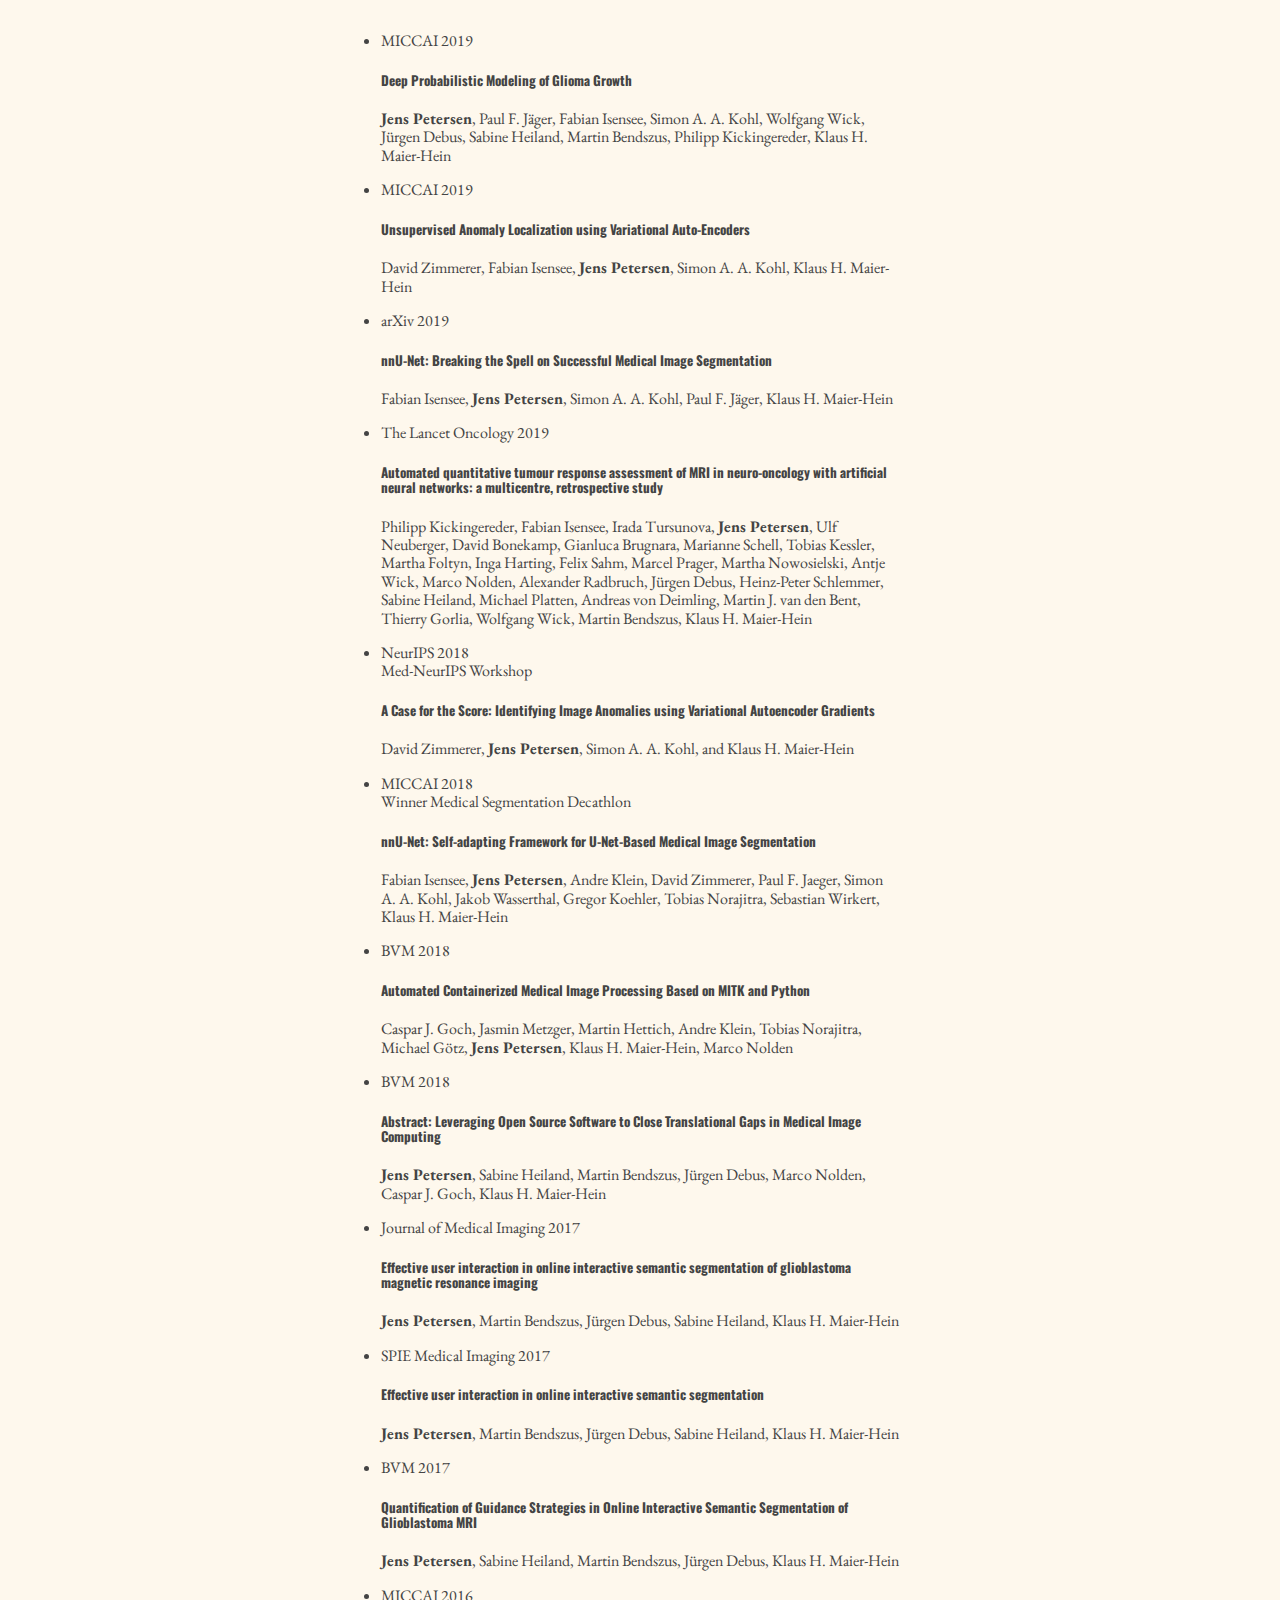
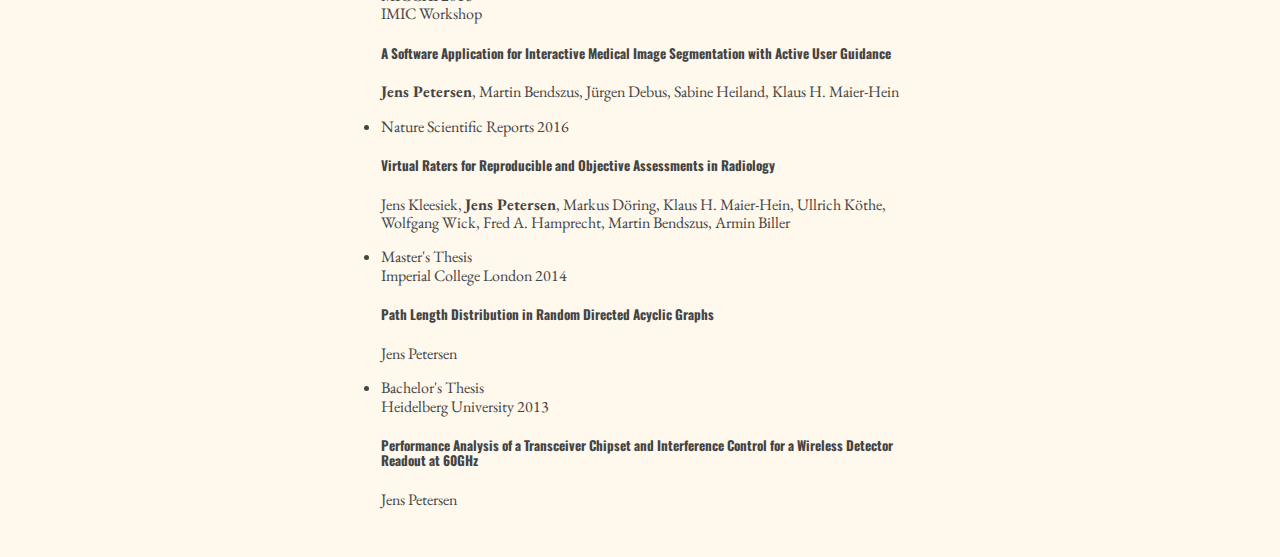
==== publications.html @ b02672ac "Add theses" ====
<!DOCTYPE html>
<html lang="en">

<head>
    <meta charset="utf-8">
    <meta name="viewport" content="width=device-width, initial-scale=1, shrink-to-fit=no">
    <link rel="stylesheet" href="css/normalize.css">
    <link rel="stylesheet" href="https://maxcdn.bootstrapcdn.com/font-awesome/4.7.0/css/font-awesome.min.css">
    <link rel="stylesheet" href="https://maxcdn.bootstrapcdn.com/bootstrap/4.0.0-beta/css/bootstrap.min.css" integrity="sha384-/Y6pD6FV/Vv2HJnA6t+vslU6fwYXjCFtcEpHbNJ0lyAFsXTsjBbfaDjzALeQsN6M" crossorigin="anonymous">
    <link href="https://fonts.googleapis.com/css?family=EB+Garamond|Oswald" rel="stylesheet">
    <link rel="stylesheet" href="css/custom.css">
</head>

<body>

    <div class="content">
        <ul class="list-unstyled">

            <li class="media">
                <span class="d-flex mr-3 venue">MICCAI 2019</span>
                <div class="media-body">
                    <h5 class="mt-0 mb-1 talk-link">
                        <a href="https://arxiv.org/abs/1907.04064">
                            Deep Probabilistic Modeling of Glioma Growth
                        </a>
                    </h5>
                    <b>Jens Petersen</b>, Paul F. Jäger, Fabian Isensee, Simon A. A. Kohl, Wolfgang Wick, Jürgen Debus, Sabine Heiland, Martin Bendszus, Philipp Kickingereder, Klaus H. Maier-Hein
                </div>
            </li>

            <li class="media">
                <span class="d-flex mr-3 venue">MICCAI 2019</span>
                <div class="media-body">
                    <h5 class="mt-0 mb-1 talk-link">
                        <a href="https://arxiv.org/abs/1907.02796">
                            Unsupervised Anomaly Localization using Variational Auto-Encoders
                        </a>
                    </h5>
                    David Zimmerer, Fabian Isensee, <b>Jens Petersen</b>, Simon A. A. Kohl, Klaus H. Maier-Hein
                </div>
            </li>

            <li class="media">
                <span class="d-flex mr-3 venue">arXiv 2019</span>
                <div class="media-body">
                    <h5 class="mt-0 mb-1 talk-link">
                        <a href="https://arxiv.org/abs/1907.02796">
                            nnU-Net: Breaking the Spell on Successful Medical Image Segmentation
                        </a>
                    </h5>
                    Fabian Isensee, <b>Jens Petersen</b>, Simon A. A. Kohl, Paul F. Jäger, Klaus H. Maier-Hein
                </div>
            </li>

            <li class="media">
                <span class="d-flex mr-3 venue">The Lancet Oncology 2019</span>
                <div class="media-body">
                    <h5 class="mt-0 mb-1 talk-link">
                        <a href="https://www.thelancet.com/journals/lanonc/article/PIIS1470-2045(19)30098-1/fulltext">
                            Automated quantitative tumour response assessment of MRI in neuro-oncology with artificial neural networks: a multicentre, retrospective study
                        </a>
                    </h5>
                    Philipp Kickingereder, Fabian Isensee, Irada Tursunova, <b>Jens Petersen</b>, Ulf Neuberger, David Bonekamp, Gianluca Brugnara, Marianne Schell, Tobias Kessler, Martha Foltyn, Inga Harting, Felix Sahm, Marcel Prager, Martha Nowosielski, Antje Wick, Marco Nolden, Alexander Radbruch, Jürgen Debus, Heinz-Peter Schlemmer, Sabine Heiland, Michael Platten, Andreas von Deimling, Martin J. van den Bent, Thierry Gorlia, Wolfgang Wick, Martin Bendszus, Klaus H. Maier-Hein
                </div>
            </li>

            <li class="media">
                <span class="d-flex mr-3 venue">NeurIPS 2018<br>Med-NeurIPS Workshop</span>
                <div class="media-body">
                    <h5 class="mt-0 mb-1 talk-link">
                        <a href="https://www.doc.ic.ac.uk/~bglocker/public/mednips2018/med-nips_2018_paper_67.pdf">
                            A Case for the Score: Identifying Image Anomalies using Variational Autoencoder Gradients
                        </a>
                    </h5>
                    David Zimmerer, <b>Jens Petersen</b>, Simon A. A. Kohl, and Klaus H. Maier-Hein
                </div>
            </li>

            <li class="media">
                <span class="d-flex mr-3 venue">MICCAI 2018<br>Winner Medical Segmentation Decathlon</span>
                <div class="media-body">
                    <h5 class="mt-0 mb-1 talk-link">
                        <a href="https://arxiv.org/abs/1809.10486">
                            nnU-Net: Self-adapting Framework for U-Net-Based Medical Image Segmentation
                        </a>
                    </h5>
                    Fabian Isensee, <b>Jens Petersen</b>, Andre Klein, David Zimmerer, Paul F. Jaeger, Simon A. A. Kohl, Jakob Wasserthal, Gregor Koehler, Tobias Norajitra, Sebastian Wirkert, Klaus H. Maier-Hein
                </div>
            </li>

            <li class="media">
                <span class="d-flex mr-3 venue">BVM 2018</span>
                <div class="media-body">
                    <h5 class="mt-0 mb-1 talk-link">
                        <a href="https://link.springer.com/chapter/10.1007/978-3-662-56537-7_82">
                            Automated Containerized Medical Image Processing Based on MITK and Python
                        </a>
                    </h5>
                    Caspar J. Goch, Jasmin Metzger, Martin Hettich, Andre Klein, Tobias Norajitra, Michael Götz, <b>Jens Petersen</b>, Klaus H. Maier-Hein, Marco Nolden
                </div>
            </li>

            <li class="media">
                <span class="d-flex mr-3 venue">BVM 2018</span>
                <div class="media-body">
                    <h5 class="mt-0 mb-1 talk-link">
                        <a href="https://link.springer.com/chapter/10.1007/978-3-662-56537-7_18">
                            Abstract: Leveraging Open Source Software to Close Translational Gaps in Medical Image Computing
                        </a>
                    </h5>
                    <b>Jens Petersen</b>, Sabine Heiland, Martin Bendszus, Jürgen Debus, Marco Nolden, Caspar J. Goch, Klaus H. Maier-Hein
                </div>
            </li>

            <li class="media">
                <span class="d-flex mr-3 venue">Journal of Medical Imaging 2017</span>
                <div class="media-body">
                    <h5 class="mt-0 mb-1 talk-link">
                        <a href="https://www.ncbi.nlm.nih.gov/pubmed/28840170">
                            Effective user interaction in online interactive semantic segmentation of glioblastoma magnetic resonance imaging
                        </a>
                    </h5>
                    <b>Jens Petersen</b>, Martin Bendszus, Jürgen Debus, Sabine Heiland, Klaus H. Maier-Hein
                </div>
            </li>

            <li class="media">
                <span class="d-flex mr-3 venue">SPIE Medical Imaging 2017</span>
                <div class="media-body">
                    <h5 class="mt-0 mb-1 talk-link">
                        <a href="https://www.spiedigitallibrary.org/conference-proceedings-of-spie/10134/101341V/Effective-user-guidance-in-online-interactive-semantic-segmentation/10.1117/12.2255848.short?SSO=1">
                            Effective user interaction in online interactive semantic segmentation
                        </a>
                    </h5>
                    <b>Jens Petersen</b>, Martin Bendszus, Jürgen Debus, Sabine Heiland, Klaus H. Maier-Hein
                </div>
            </li>

            <li class="media">
                <span class="d-flex mr-3 venue">BVM 2017</span>
                <div class="media-body">
                    <h5 class="mt-0 mb-1 talk-link">
                        <a href="https://link.springer.com/chapter/10.1007/978-3-662-54345-0_53">
                            Quantification of Guidance Strategies in Online Interactive Semantic Segmentation of Glioblastoma MRI
                        </a>
                    </h5>
                    <b>Jens Petersen</b>, Sabine Heiland, Martin Bendszus, Jürgen Debus, Klaus H. Maier-Hein
                </div>
            </li>

            <li class="media">
                <span class="d-flex mr-3 venue">MICCAI 2016<br>IMIC Workshop</span>
                <div class="media-body">
                    <h5 class="mt-0 mb-1 talk-link">
                        A Software Application for Interactive Medical Image Segmentation with Active User Guidance
                    </h5>
                    <b>Jens Petersen</b>, Martin Bendszus, Jürgen Debus, Sabine Heiland, Klaus H. Maier-Hein
                </div>
            </li>

            <li class="media">
                <span class="d-flex mr-3 venue">Nature Scientific Reports 2016</span>
                <div class="media-body">
                    <h5 class="mt-0 mb-1 talk-link">
                        <a href="https://www.ncbi.nlm.nih.gov/pmc/articles/PMC4846987/">
                            Virtual Raters for Reproducible and Objective Assessments in Radiology
                        </a>
                    </h5>
                    Jens Kleesiek, <b>Jens Petersen</b>, Markus Döring, Klaus H. Maier-Hein, Ullrich Köthe, Wolfgang Wick, Fred A. Hamprecht, Martin Bendszus, Armin Biller
                </div>
            </li>

            <li class="media">
                <span class="d-flex mr-3 venue">Master's Thesis<br>Imperial College London 2014</span>
                <div class="media-body">
                    <h5 class="mt-0 mb-1 talk-link">
                        <a href="msc_jenspetersen.pdf">
                            Path Length Distribution in Random Directed Acyclic Graphs
                        </a>
                    </h5>
                    Jens Petersen
                </div>
            </li>

            <li class="media">
                <span class="d-flex mr-3 venue">Bachelor's Thesis<br>Heidelberg University 2013</span>
                <div class="media-body">
                    <h5 class="mt-0 mb-1 talk-link">
                        <a href="bsc_jenspetersen.pdf">
                            Performance Analysis of a Transceiver Chipset and Interference Control for a Wireless Detector Readout at 60GHz
                        </a>
                    </h5>
                    Jens Petersen
                </div>
            </li>

        </ul>
    </div>

</body>

</html>
---- css/custom.css ----
body {
    background-color: #fef8ed;
    color: #444;
    font-size: 100%;
    font-family: "EB Garamond", serif;
    font-weight: 400;
}

.sans-serif {
    font-family: "Oswald";
}

a:link, a:visited {
    color: #444;
    text-decoration: underline;
}

a:hover {
    color: #222;
    text-decoration: underline;
}

a:active {
    color: #444;
    text-decoration: underline;
}

.me-image {
    width: 200px;
    border-radius: 5px;
}

.me-container {
    max-width: 500px;
}

.centered-horizontal {
    position: absolute;
    left: 50%;
    transform: translate(-50%, 0);
    text-align: center;
}

#link-list {
    list-style-type: none;
    padding: 0;
    text-align: left;
    margin: 0;
}

#link-list li {
    margin-top: 1em;
    white-space: nowrap;
}

#link-list li:first-child {
    margin-top: 0;
}

#link-list .fa, .ai {
    transform: translateY(14%);
    display: inline-block;
    margin-right: 0.3em;
}

#link-list li a {
    text-decoration: none;
}

.content {
    margin: 0 auto;
    max-width: 550px;
}

.list-unstyled {
    padding: 1em;
}

.authors {
    font-weight: 200;
}

.venue {
    width: 150px;
}

li.media {
    margin-bottom: 1em;
}

li.media span:first-child {
    font-weight: 200;
}

.content a:link, a:visited {
    color: #444;
    text-decoration: none;
    font-family: "Oswald";
}

.content a:hover {
    color: #222;
    text-decoration: none;
    font-family: "Oswald";
}

.content a:active {
    color: #444;
    text-decoration: none;
    font-family: "Oswald";
}

.content h5 {
    color: #444;
    text-decoration: none;
    font-family: "Oswald";
}
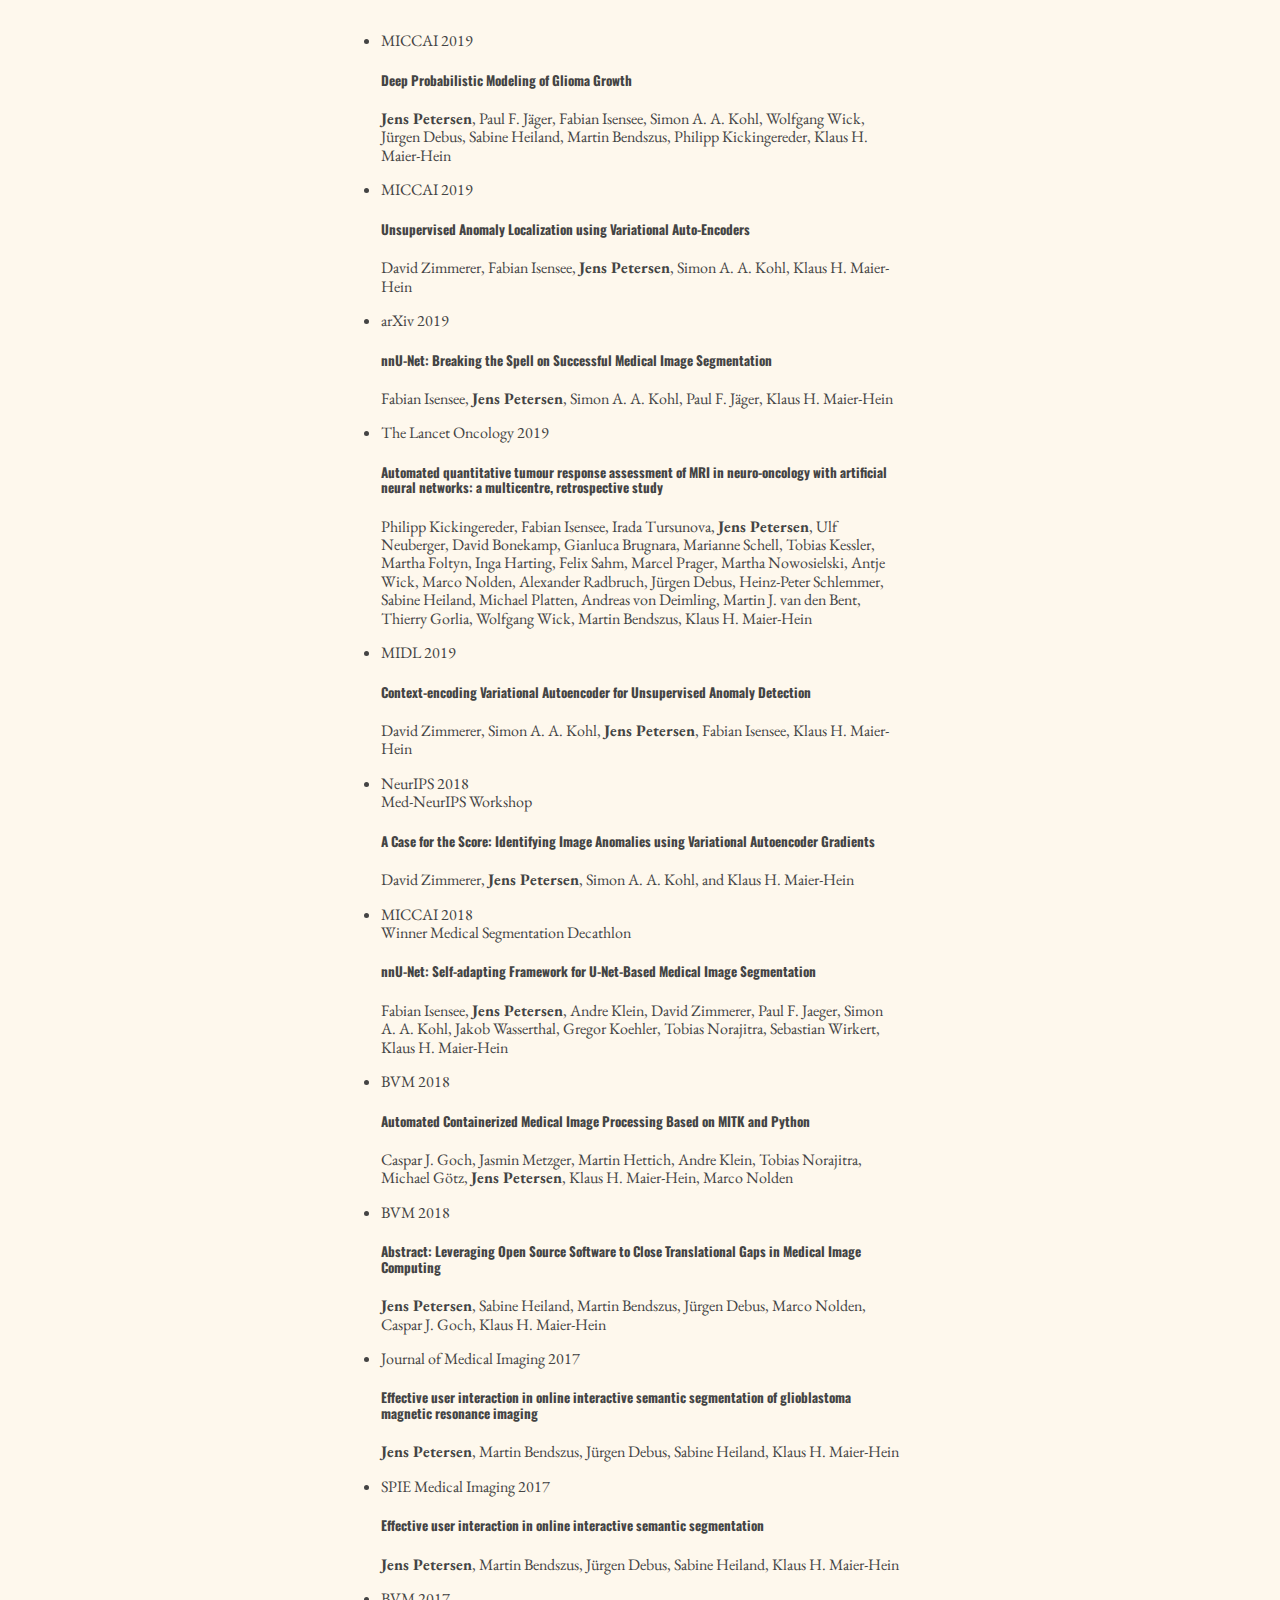
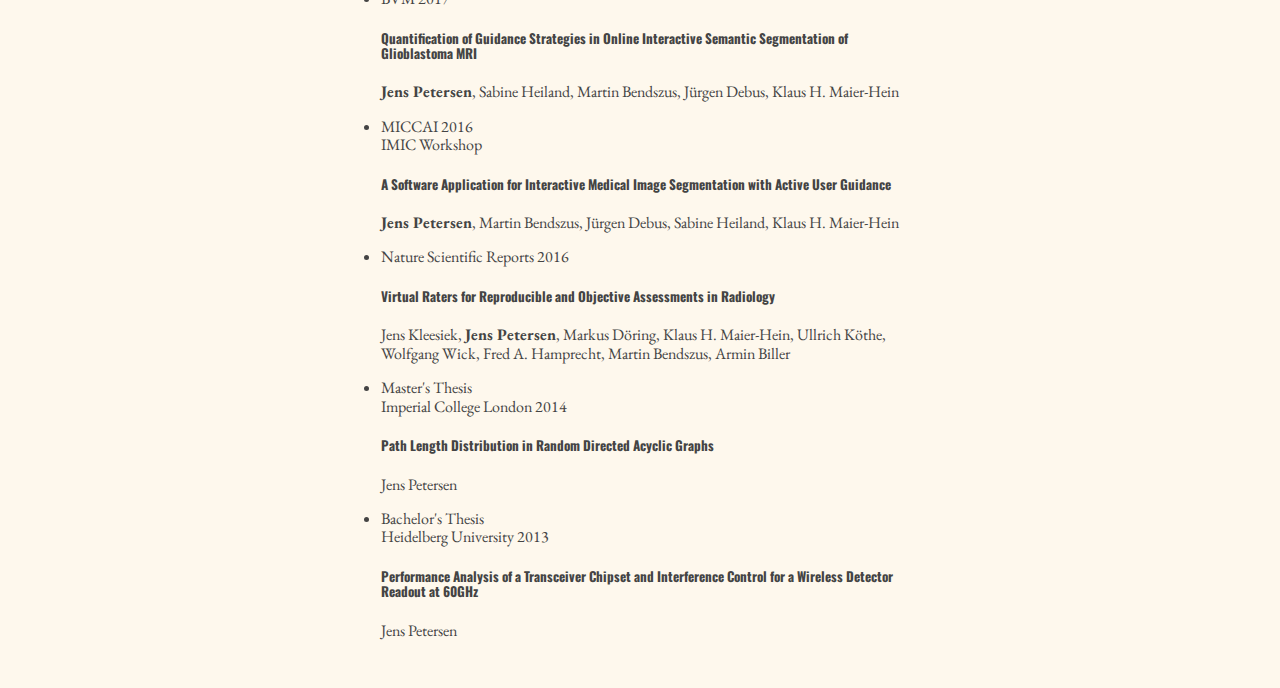
==== commit a3a9ffe3: "Add Davids MIDL paper" ====
--- a/publications.html
+++ b/publications.html
@@ -44,7 +44,7 @@
                 <span class="d-flex mr-3 venue">arXiv 2019</span>
                 <div class="media-body">
                     <h5 class="mt-0 mb-1 talk-link">
-                        <a href="https://arxiv.org/abs/1907.02796">
+                        <a href="https://arxiv.org/abs/1904.08128">
                             nnU-Net: Breaking the Spell on Successful Medical Image Segmentation
                         </a>
                     </h5>
@@ -65,6 +65,18 @@
             </li>
 
             <li class="media">
+                <span class="d-flex mr-3 venue">MIDL 2019</span>
+                <div class="media-body">
+                    <h5 class="mt-0 mb-1 talk-link">
+                        <a href="https://arxiv.org/abs/1812.05941">
+                            Context-encoding Variational Autoencoder for Unsupervised Anomaly Detection
+                        </a>
+                    </h5>
+                    David Zimmerer, Simon A. A. Kohl, <b>Jens Petersen</b>, Fabian Isensee, Klaus H. Maier-Hein
+                </div>
+            </li>
+
+            <li class="media">
                 <span class="d-flex mr-3 venue">NeurIPS 2018<br>Med-NeurIPS Workshop</span>
                 <div class="media-body">
                     <h5 class="mt-0 mb-1 talk-link">
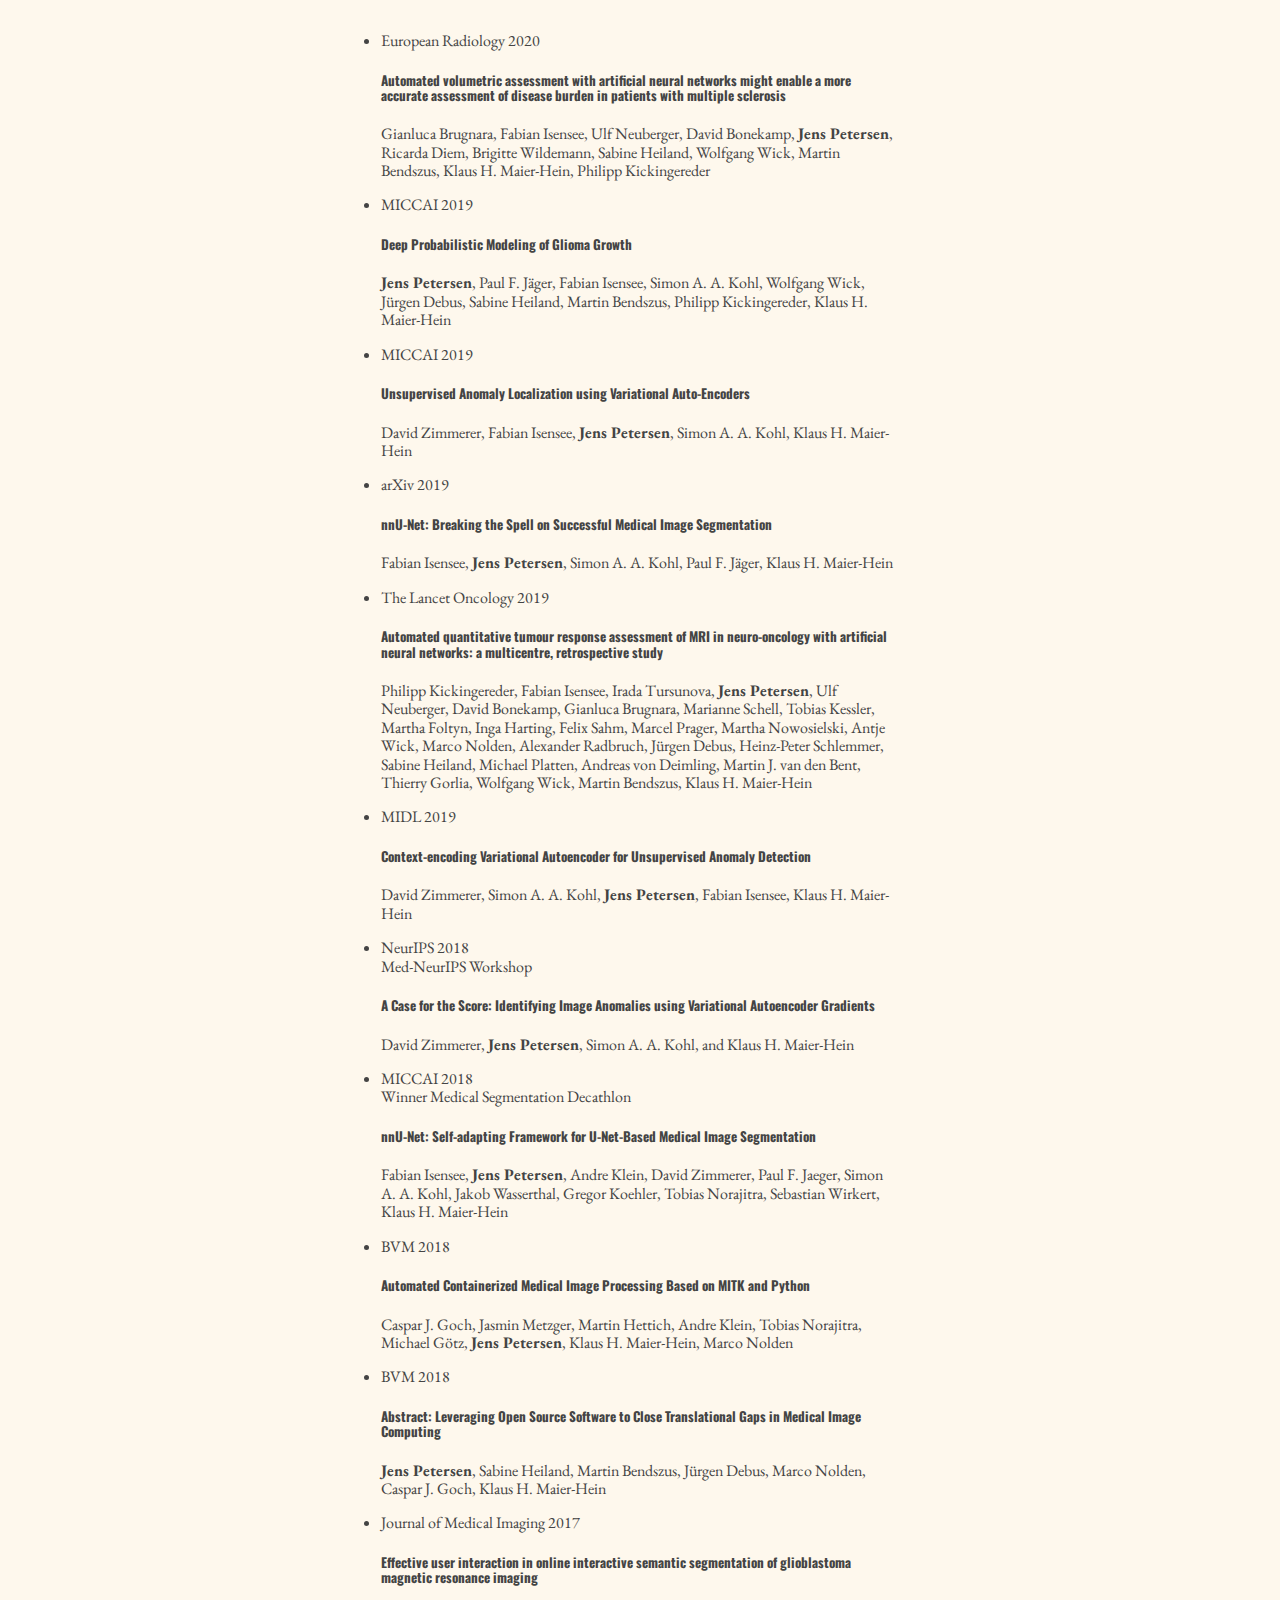
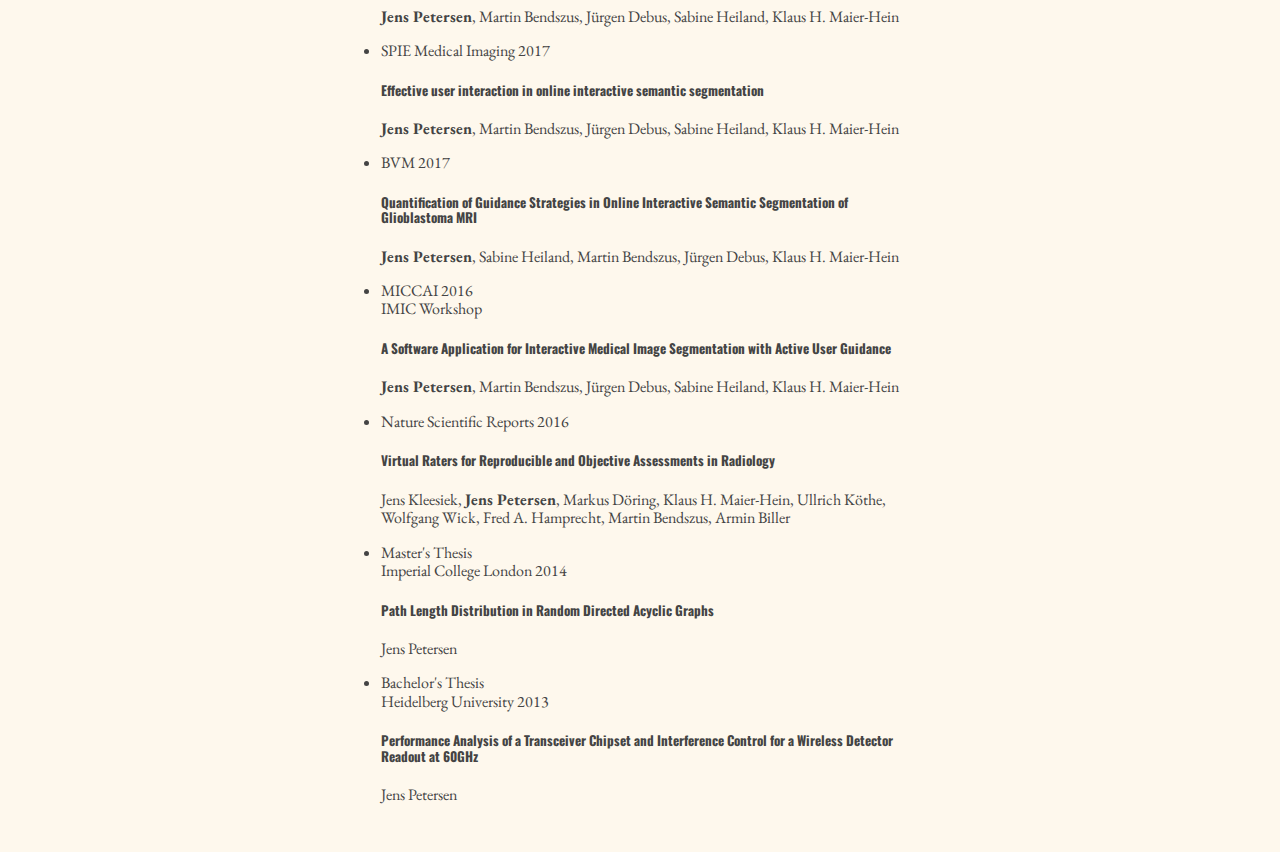
==== commit 7c19bfd9: "Add Gianluca's new paper" ====
--- a/publications.html
+++ b/publications.html
@@ -17,6 +17,18 @@
         <ul class="list-unstyled">
 
             <li class="media">
+                <span class="d-flex mr-3 venue">European Radiology 2020</span>
+                <div class="media-body">
+                    <h5 class="mt-0 mb-1 talk-link">
+                        <a href="https://link.springer.com/article/10.1007%2Fs00330-019-06593-y">
+                            Automated volumetric assessment with artificial neural networks might enable a more accurate assessment of disease burden in patients with multiple sclerosis
+                        </a>
+                    </h5>
+                    Gianluca Brugnara, Fabian Isensee, Ulf Neuberger, David Bonekamp, <b>Jens Petersen</b>, Ricarda Diem, Brigitte Wildemann, Sabine Heiland, Wolfgang Wick, Martin Bendszus, Klaus H. Maier-Hein, Philipp Kickingereder
+                </div>
+            </li>
+
+            <li class="media">
                 <span class="d-flex mr-3 venue">MICCAI 2019</span>
                 <div class="media-body">
                     <h5 class="mt-0 mb-1 talk-link">
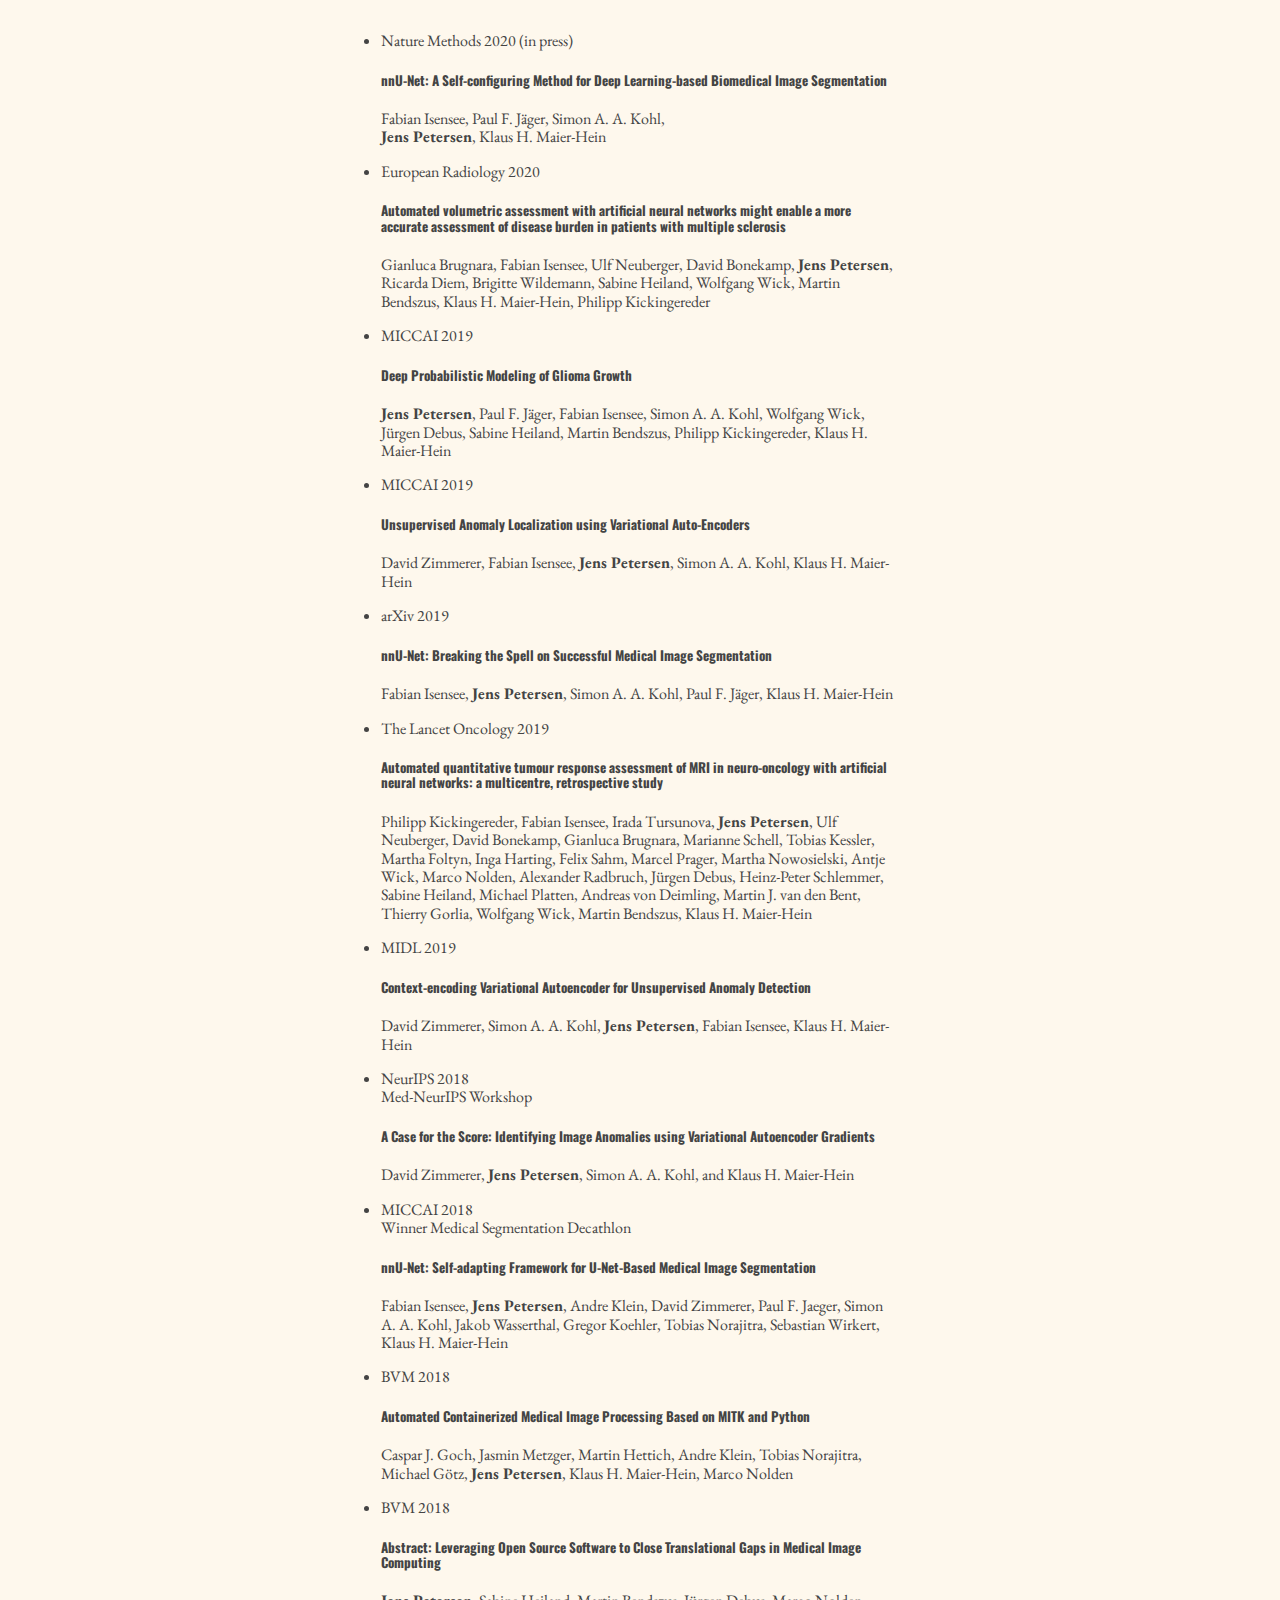
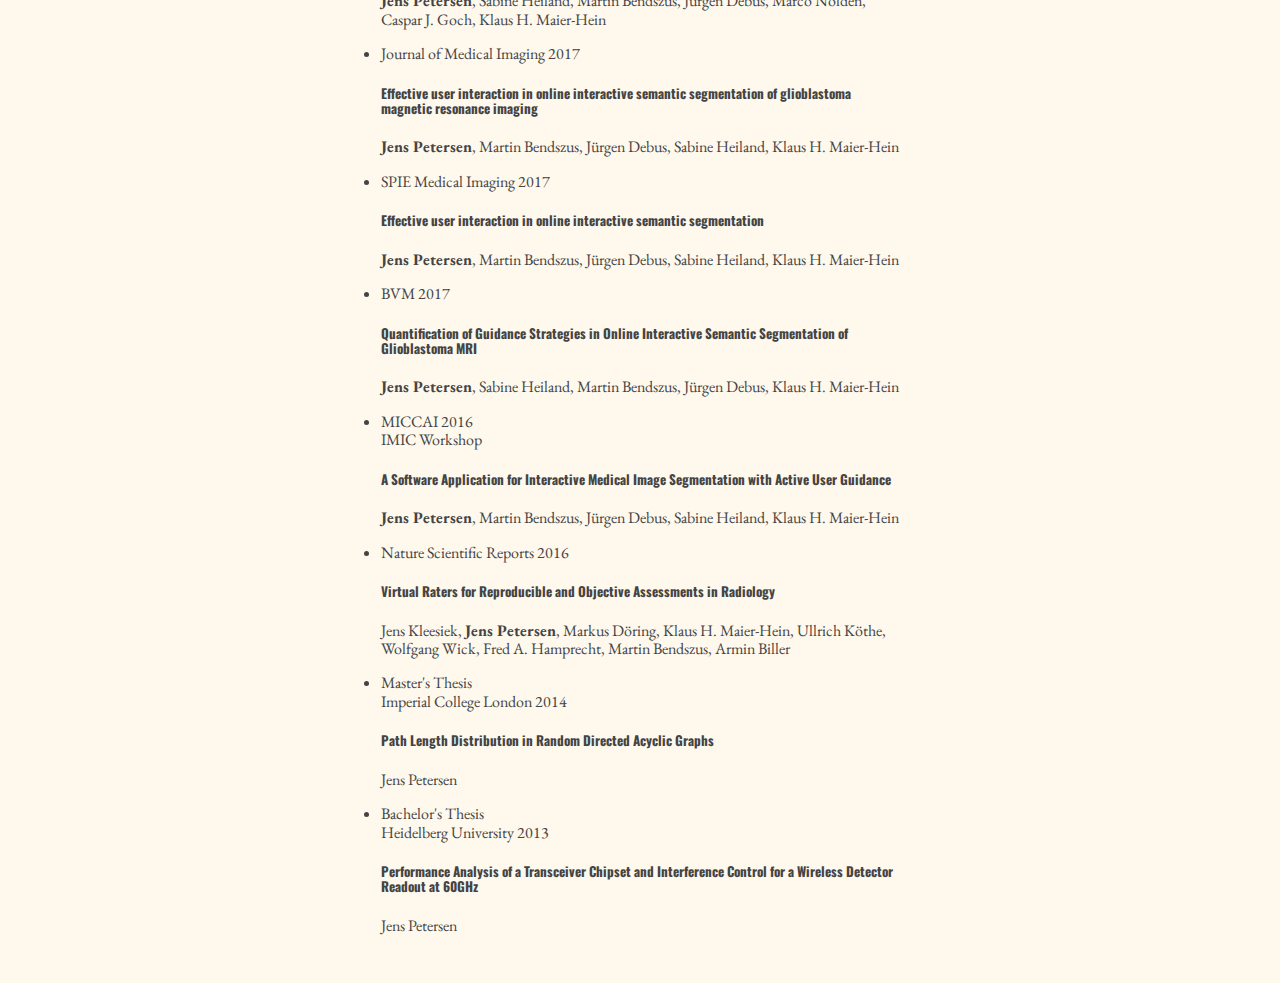
==== commit 5b446348: "Add Nature Methods entry" ====
--- a/publications.html
+++ b/publications.html
@@ -6,7 +6,8 @@
     <meta name="viewport" content="width=device-width, initial-scale=1, shrink-to-fit=no">
     <link rel="stylesheet" href="css/normalize.css">
     <link rel="stylesheet" href="https://maxcdn.bootstrapcdn.com/font-awesome/4.7.0/css/font-awesome.min.css">
-    <link rel="stylesheet" href="https://maxcdn.bootstrapcdn.com/bootstrap/4.0.0-beta/css/bootstrap.min.css" integrity="sha384-/Y6pD6FV/Vv2HJnA6t+vslU6fwYXjCFtcEpHbNJ0lyAFsXTsjBbfaDjzALeQsN6M" crossorigin="anonymous">
+    <link rel="stylesheet" href="https://maxcdn.bootstrapcdn.com/bootstrap/4.0.0-beta/css/bootstrap.min.css"
+        integrity="sha384-/Y6pD6FV/Vv2HJnA6t+vslU6fwYXjCFtcEpHbNJ0lyAFsXTsjBbfaDjzALeQsN6M" crossorigin="anonymous">
     <link href="https://fonts.googleapis.com/css?family=EB+Garamond|Oswald" rel="stylesheet">
     <link rel="stylesheet" href="css/custom.css">
 </head>
@@ -17,14 +18,27 @@
         <ul class="list-unstyled">
 
             <li class="media">
+                <span class="d-flex mr-3 venue">Nature Methods 2020 (in press)</span>
+                <div class="media-body">
+                    <h5 class="mt-0 mb-1 talk-link">
+                        nnU-Net: A Self-configuring Method for Deep Learning-based Biomedical Image Segmentation
+                    </h5>
+                    Fabian Isensee, Paul F. Jäger, Simon A. A. Kohl,<br><b>Jens Petersen</b>, Klaus H. Maier-Hein
+                </div>
+            </li>
+
+            <li class="media">
                 <span class="d-flex mr-3 venue">European Radiology 2020</span>
                 <div class="media-body">
                     <h5 class="mt-0 mb-1 talk-link">
                         <a href="https://link.springer.com/article/10.1007%2Fs00330-019-06593-y">
-                            Automated volumetric assessment with artificial neural networks might enable a more accurate assessment of disease burden in patients with multiple sclerosis
-                        </a>
-                    </h5>
-                    Gianluca Brugnara, Fabian Isensee, Ulf Neuberger, David Bonekamp, <b>Jens Petersen</b>, Ricarda Diem, Brigitte Wildemann, Sabine Heiland, Wolfgang Wick, Martin Bendszus, Klaus H. Maier-Hein, Philipp Kickingereder
+                            Automated volumetric assessment with artificial neural networks might enable a more accurate
+                            assessment of disease burden in patients with multiple sclerosis
+                        </a>
+                    </h5>
+                    Gianluca Brugnara, Fabian Isensee, Ulf Neuberger, David Bonekamp, <b>Jens Petersen</b>, Ricarda
+                    Diem, Brigitte Wildemann, Sabine Heiland, Wolfgang Wick, Martin Bendszus, Klaus H. Maier-Hein,
+                    Philipp Kickingereder
                 </div>
             </li>
 
@@ -36,7 +50,8 @@
                             Deep Probabilistic Modeling of Glioma Growth
                         </a>
                     </h5>
-                    <b>Jens Petersen</b>, Paul F. Jäger, Fabian Isensee, Simon A. A. Kohl, Wolfgang Wick, Jürgen Debus, Sabine Heiland, Martin Bendszus, Philipp Kickingereder, Klaus H. Maier-Hein
+                    <b>Jens Petersen</b>, Paul F. Jäger, Fabian Isensee, Simon A. A. Kohl, Wolfgang Wick, Jürgen Debus,
+                    Sabine Heiland, Martin Bendszus, Philipp Kickingereder, Klaus H. Maier-Hein
                 </div>
             </li>
 
@@ -69,10 +84,15 @@
                 <div class="media-body">
                     <h5 class="mt-0 mb-1 talk-link">
                         <a href="https://www.thelancet.com/journals/lanonc/article/PIIS1470-2045(19)30098-1/fulltext">
-                            Automated quantitative tumour response assessment of MRI in neuro-oncology with artificial neural networks: a multicentre, retrospective study
-                        </a>
-                    </h5>
-                    Philipp Kickingereder, Fabian Isensee, Irada Tursunova, <b>Jens Petersen</b>, Ulf Neuberger, David Bonekamp, Gianluca Brugnara, Marianne Schell, Tobias Kessler, Martha Foltyn, Inga Harting, Felix Sahm, Marcel Prager, Martha Nowosielski, Antje Wick, Marco Nolden, Alexander Radbruch, Jürgen Debus, Heinz-Peter Schlemmer, Sabine Heiland, Michael Platten, Andreas von Deimling, Martin J. van den Bent, Thierry Gorlia, Wolfgang Wick, Martin Bendszus, Klaus H. Maier-Hein
+                            Automated quantitative tumour response assessment of MRI in neuro-oncology with artificial
+                            neural networks: a multicentre, retrospective study
+                        </a>
+                    </h5>
+                    Philipp Kickingereder, Fabian Isensee, Irada Tursunova, <b>Jens Petersen</b>, Ulf Neuberger, David
+                    Bonekamp, Gianluca Brugnara, Marianne Schell, Tobias Kessler, Martha Foltyn, Inga Harting, Felix
+                    Sahm, Marcel Prager, Martha Nowosielski, Antje Wick, Marco Nolden, Alexander Radbruch, Jürgen Debus,
+                    Heinz-Peter Schlemmer, Sabine Heiland, Michael Platten, Andreas von Deimling, Martin J. van den
+                    Bent, Thierry Gorlia, Wolfgang Wick, Martin Bendszus, Klaus H. Maier-Hein
                 </div>
             </li>
 
@@ -108,7 +128,8 @@
                             nnU-Net: Self-adapting Framework for U-Net-Based Medical Image Segmentation
                         </a>
                     </h5>
-                    Fabian Isensee, <b>Jens Petersen</b>, Andre Klein, David Zimmerer, Paul F. Jaeger, Simon A. A. Kohl, Jakob Wasserthal, Gregor Koehler, Tobias Norajitra, Sebastian Wirkert, Klaus H. Maier-Hein
+                    Fabian Isensee, <b>Jens Petersen</b>, Andre Klein, David Zimmerer, Paul F. Jaeger, Simon A. A. Kohl,
+                    Jakob Wasserthal, Gregor Koehler, Tobias Norajitra, Sebastian Wirkert, Klaus H. Maier-Hein
                 </div>
             </li>
 
@@ -120,7 +141,8 @@
                             Automated Containerized Medical Image Processing Based on MITK and Python
                         </a>
                     </h5>
-                    Caspar J. Goch, Jasmin Metzger, Martin Hettich, Andre Klein, Tobias Norajitra, Michael Götz, <b>Jens Petersen</b>, Klaus H. Maier-Hein, Marco Nolden
+                    Caspar J. Goch, Jasmin Metzger, Martin Hettich, Andre Klein, Tobias Norajitra, Michael Götz, <b>Jens
+                        Petersen</b>, Klaus H. Maier-Hein, Marco Nolden
                 </div>
             </li>
 
@@ -129,10 +151,12 @@
                 <div class="media-body">
                     <h5 class="mt-0 mb-1 talk-link">
                         <a href="https://link.springer.com/chapter/10.1007/978-3-662-56537-7_18">
-                            Abstract: Leveraging Open Source Software to Close Translational Gaps in Medical Image Computing
-                        </a>
-                    </h5>
-                    <b>Jens Petersen</b>, Sabine Heiland, Martin Bendszus, Jürgen Debus, Marco Nolden, Caspar J. Goch, Klaus H. Maier-Hein
+                            Abstract: Leveraging Open Source Software to Close Translational Gaps in Medical Image
+                            Computing
+                        </a>
+                    </h5>
+                    <b>Jens Petersen</b>, Sabine Heiland, Martin Bendszus, Jürgen Debus, Marco Nolden, Caspar J. Goch,
+                    Klaus H. Maier-Hein
                 </div>
             </li>
 
@@ -141,7 +165,8 @@
                 <div class="media-body">
                     <h5 class="mt-0 mb-1 talk-link">
                         <a href="https://www.ncbi.nlm.nih.gov/pubmed/28840170">
-                            Effective user interaction in online interactive semantic segmentation of glioblastoma magnetic resonance imaging
+                            Effective user interaction in online interactive semantic segmentation of glioblastoma
+                            magnetic resonance imaging
                         </a>
                     </h5>
                     <b>Jens Petersen</b>, Martin Bendszus, Jürgen Debus, Sabine Heiland, Klaus H. Maier-Hein
@@ -152,7 +177,8 @@
                 <span class="d-flex mr-3 venue">SPIE Medical Imaging 2017</span>
                 <div class="media-body">
                     <h5 class="mt-0 mb-1 talk-link">
-                        <a href="https://www.spiedigitallibrary.org/conference-proceedings-of-spie/10134/101341V/Effective-user-guidance-in-online-interactive-semantic-segmentation/10.1117/12.2255848.short?SSO=1">
+                        <a
+                            href="https://www.spiedigitallibrary.org/conference-proceedings-of-spie/10134/101341V/Effective-user-guidance-in-online-interactive-semantic-segmentation/10.1117/12.2255848.short?SSO=1">
                             Effective user interaction in online interactive semantic segmentation
                         </a>
                     </h5>
@@ -165,7 +191,8 @@
                 <div class="media-body">
                     <h5 class="mt-0 mb-1 talk-link">
                         <a href="https://link.springer.com/chapter/10.1007/978-3-662-54345-0_53">
-                            Quantification of Guidance Strategies in Online Interactive Semantic Segmentation of Glioblastoma MRI
+                            Quantification of Guidance Strategies in Online Interactive Semantic Segmentation of
+                            Glioblastoma MRI
                         </a>
                     </h5>
                     <b>Jens Petersen</b>, Sabine Heiland, Martin Bendszus, Jürgen Debus, Klaus H. Maier-Hein
@@ -190,7 +217,8 @@
                             Virtual Raters for Reproducible and Objective Assessments in Radiology
                         </a>
                     </h5>
-                    Jens Kleesiek, <b>Jens Petersen</b>, Markus Döring, Klaus H. Maier-Hein, Ullrich Köthe, Wolfgang Wick, Fred A. Hamprecht, Martin Bendszus, Armin Biller
+                    Jens Kleesiek, <b>Jens Petersen</b>, Markus Döring, Klaus H. Maier-Hein, Ullrich Köthe, Wolfgang
+                    Wick, Fred A. Hamprecht, Martin Bendszus, Armin Biller
                 </div>
             </li>
 
@@ -211,7 +239,8 @@
                 <div class="media-body">
                     <h5 class="mt-0 mb-1 talk-link">
                         <a href="bsc_jenspetersen.pdf">
-                            Performance Analysis of a Transceiver Chipset and Interference Control for a Wireless Detector Readout at 60GHz
+                            Performance Analysis of a Transceiver Chipset and Interference Control for a Wireless
+                            Detector Readout at 60GHz
                         </a>
                     </h5>
                     Jens Petersen
@@ -223,4 +252,4 @@
 
 </body>
 
-</html>
+</html>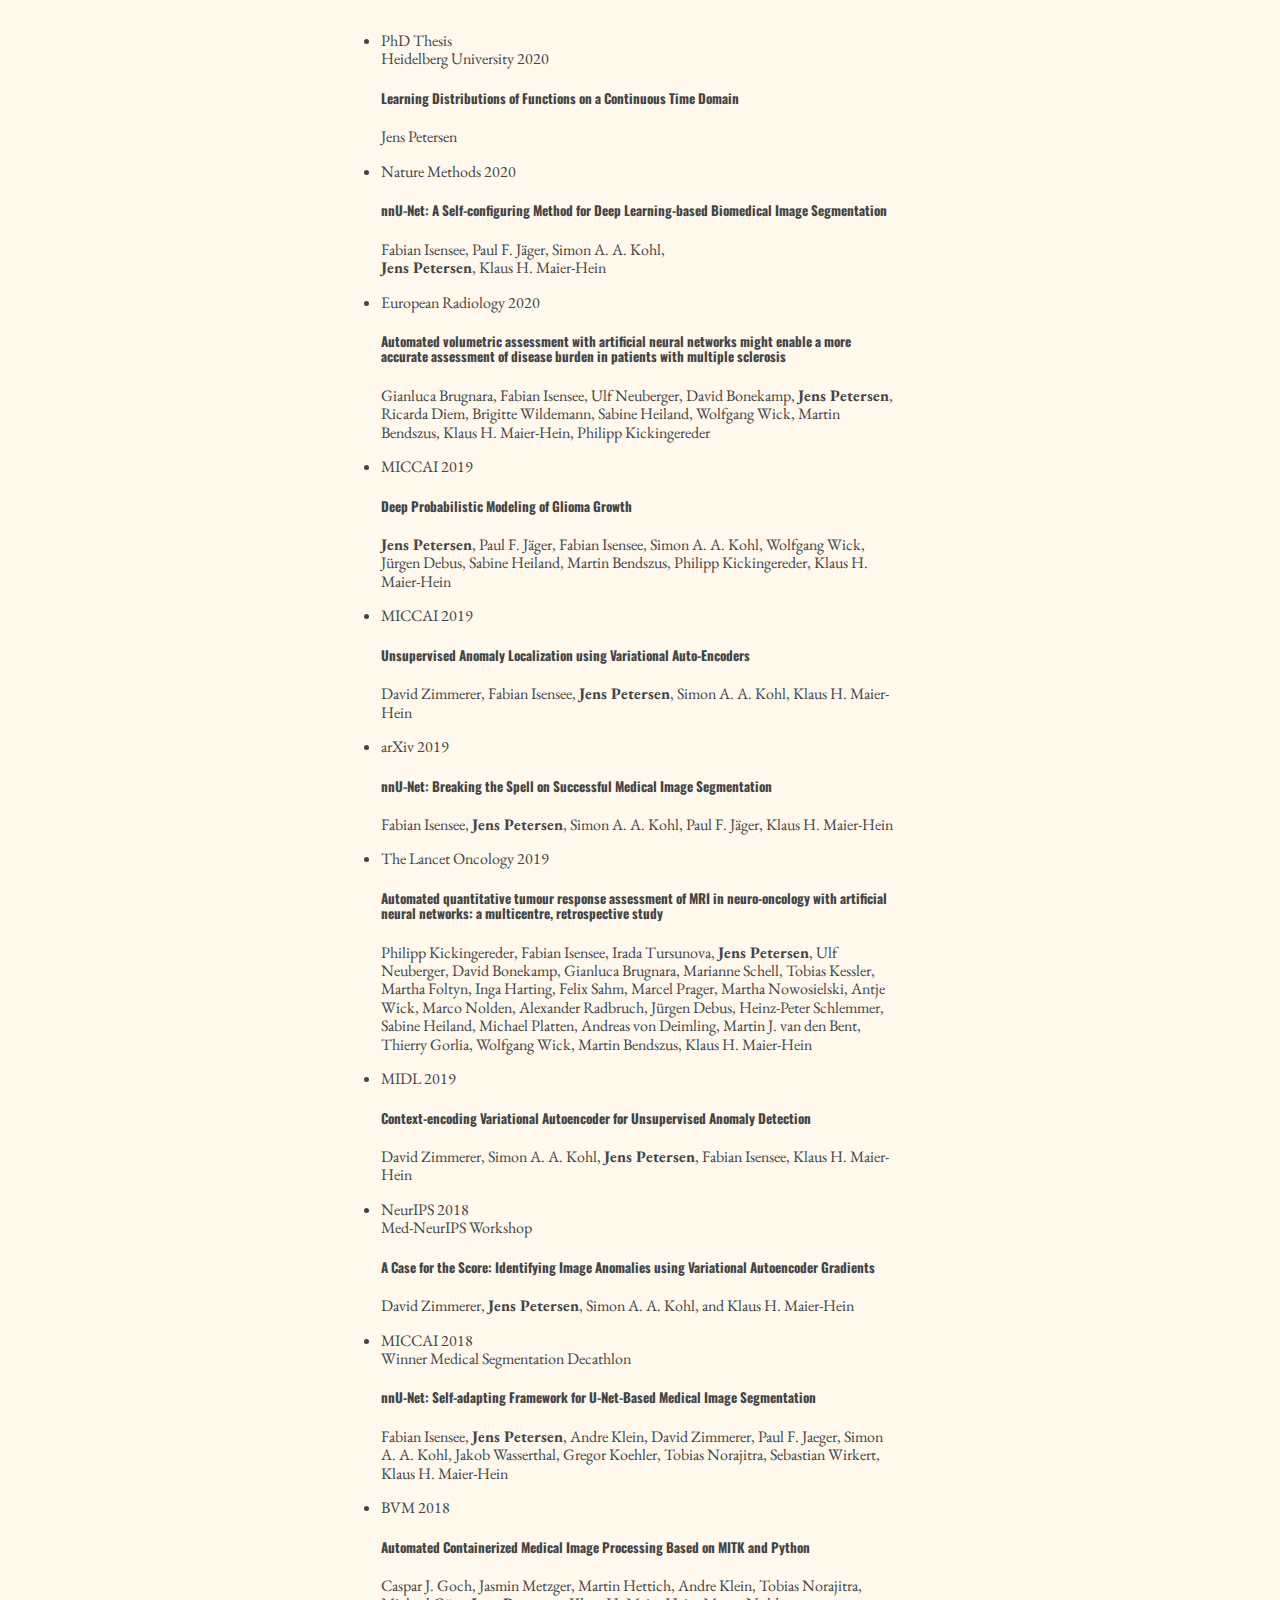
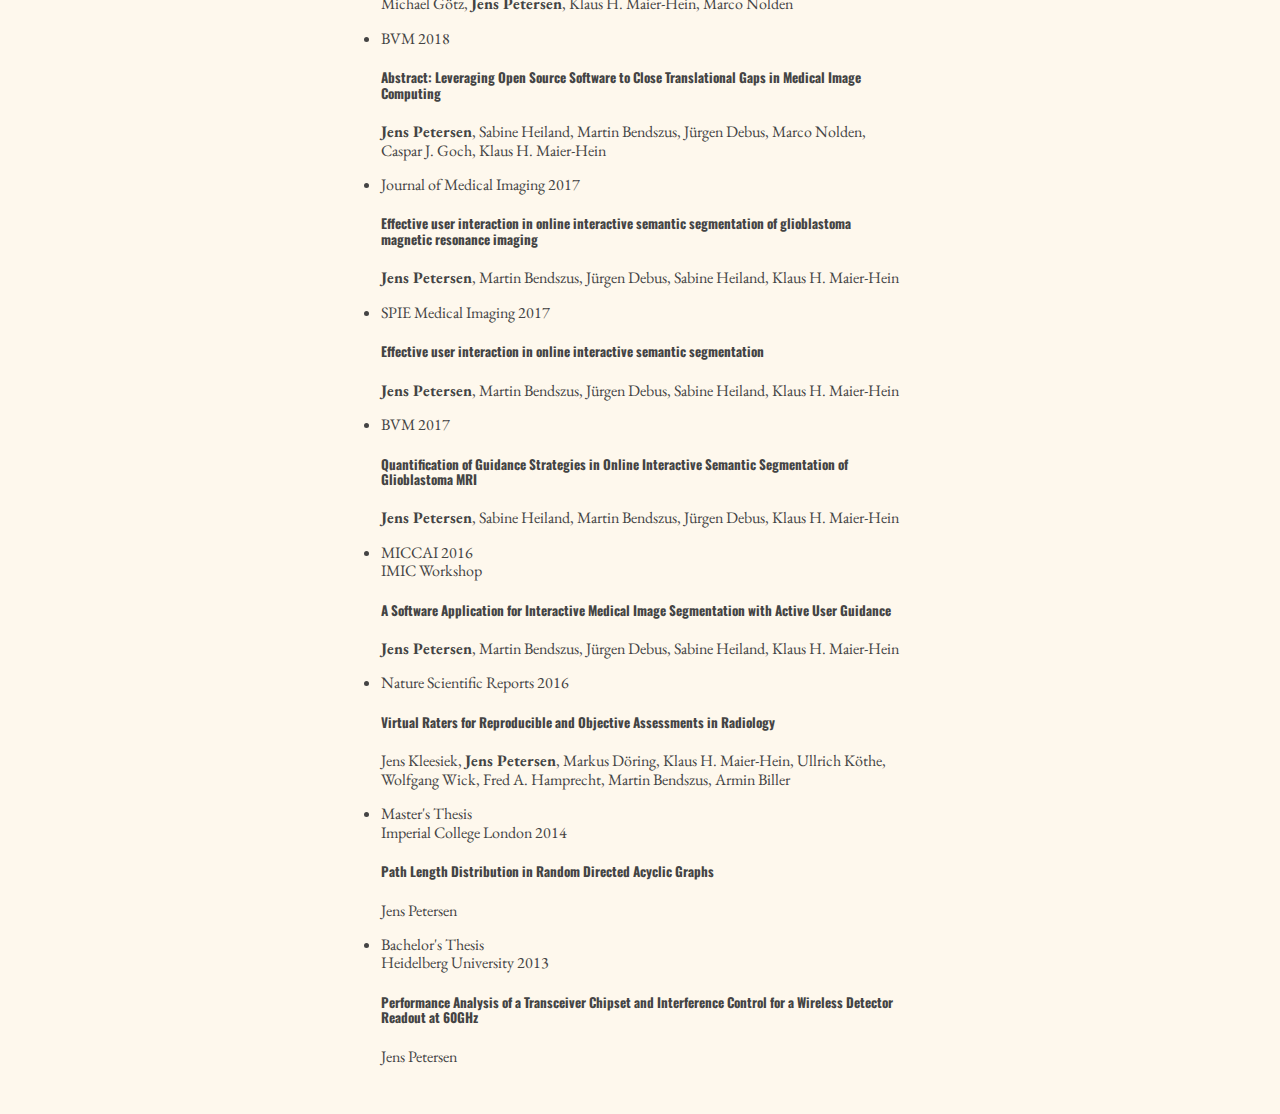
==== commit b24d396b: "Add thesis" ====
--- a/publications.html
+++ b/publications.html
@@ -16,12 +16,26 @@
 
     <div class="content">
         <ul class="list-unstyled">
-
-            <li class="media">
-                <span class="d-flex mr-3 venue">Nature Methods 2020 (in press)</span>
-                <div class="media-body">
-                    <h5 class="mt-0 mb-1 talk-link">
-                        nnU-Net: A Self-configuring Method for Deep Learning-based Biomedical Image Segmentation
+            
+            <li class="media">
+                <span class="d-flex mr-3 venue">PhD Thesis<br>Heidelberg University 2020</span>
+                <div class="media-body">
+                    <h5 class="mt-0 mb-1 talk-link">
+                        <a href="https://archiv.ub.uni-heidelberg.de/volltextserver/29234/1/Jens_Petersen-Learning_Distributions_of_Functions_on_a_Continuous_Time_Domain.pdf">
+                            Learning Distributions of Functions on a Continuous Time Domain
+                        </a>
+                    </h5>
+                    Jens Petersen
+                </div>
+            </li>
+
+            <li class="media">
+                <span class="d-flex mr-3 venue">Nature Methods 2020</span>
+                <div class="media-body">
+                    <h5 class="mt-0 mb-1 talk-link">
+                        <a href="https://www.nature.com/articles/s41592-020-01008-z">
+                            nnU-Net: A Self-configuring Method for Deep Learning-based Biomedical Image Segmentation
+                        </a>
                     </h5>
                     Fabian Isensee, Paul F. Jäger, Simon A. A. Kohl,<br><b>Jens Petersen</b>, Klaus H. Maier-Hein
                 </div>
@@ -252,4 +266,4 @@
 
 </body>
 
-</html>+</html>
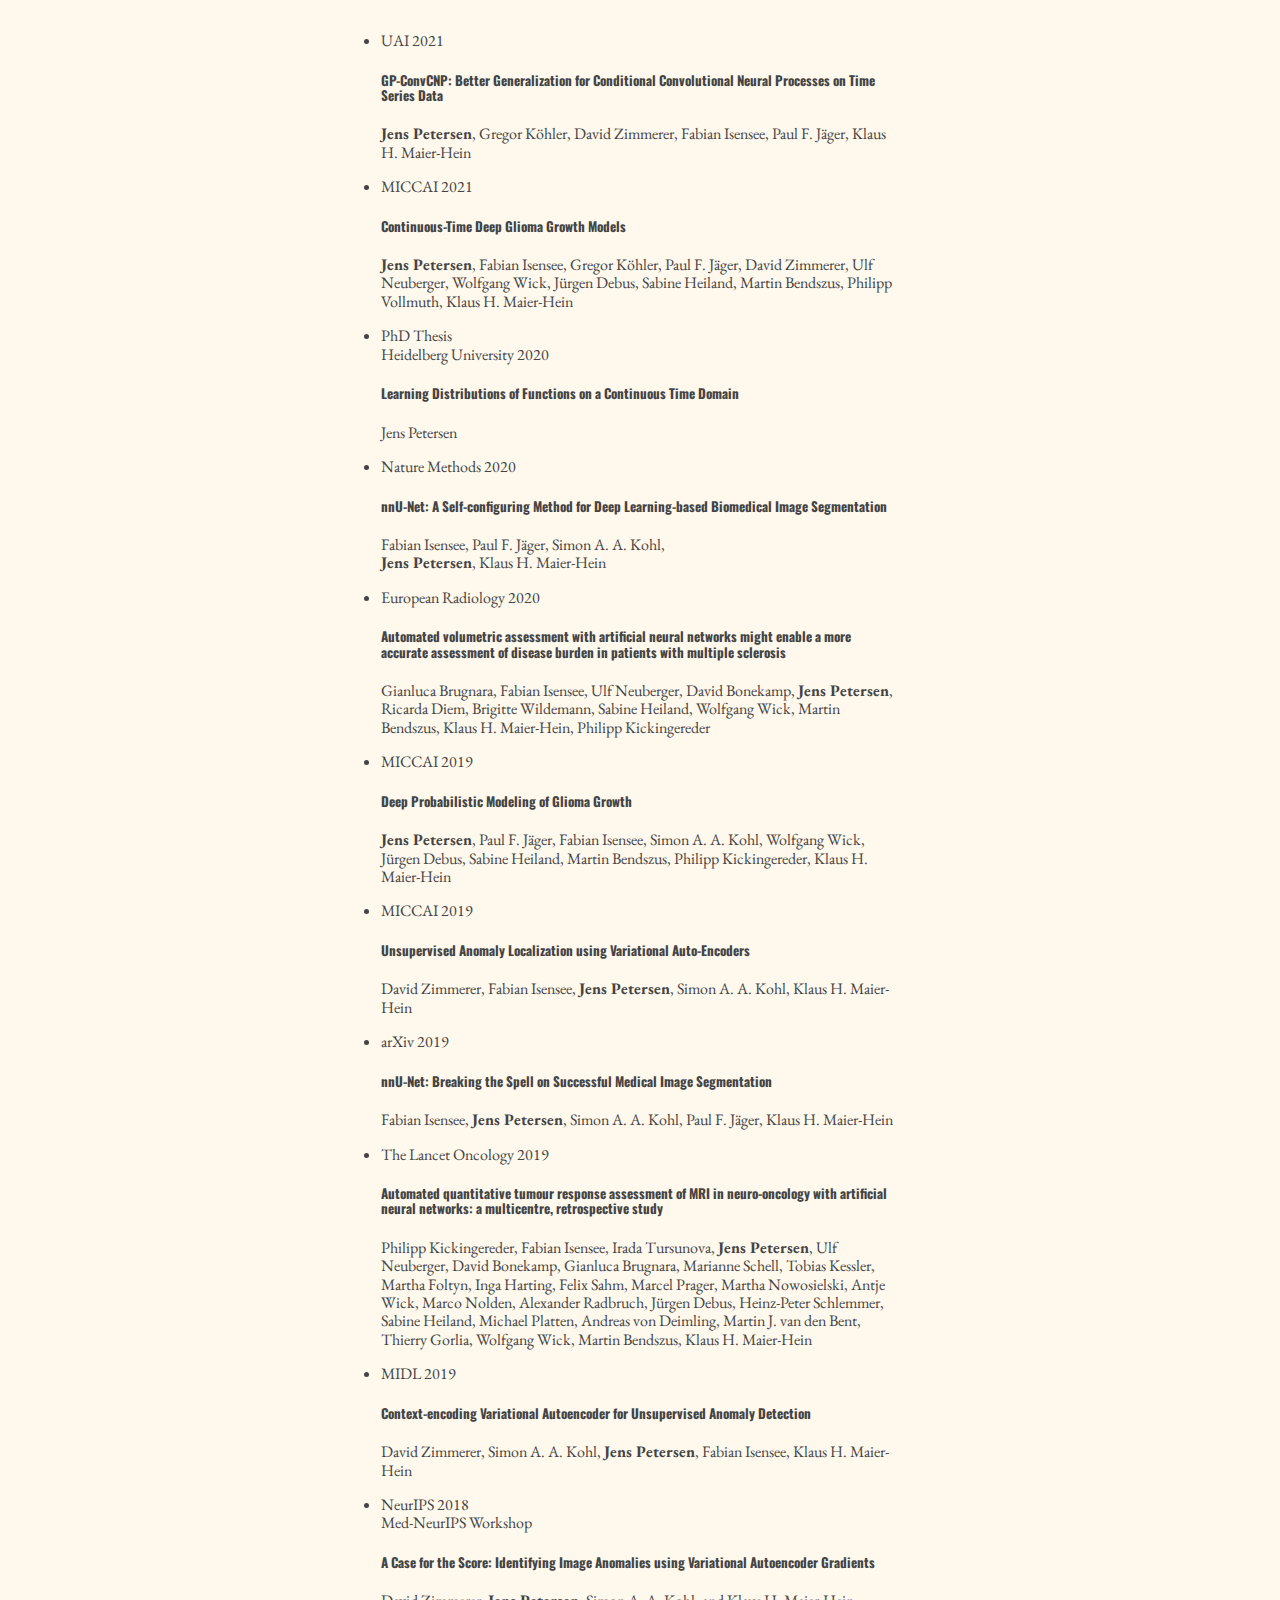
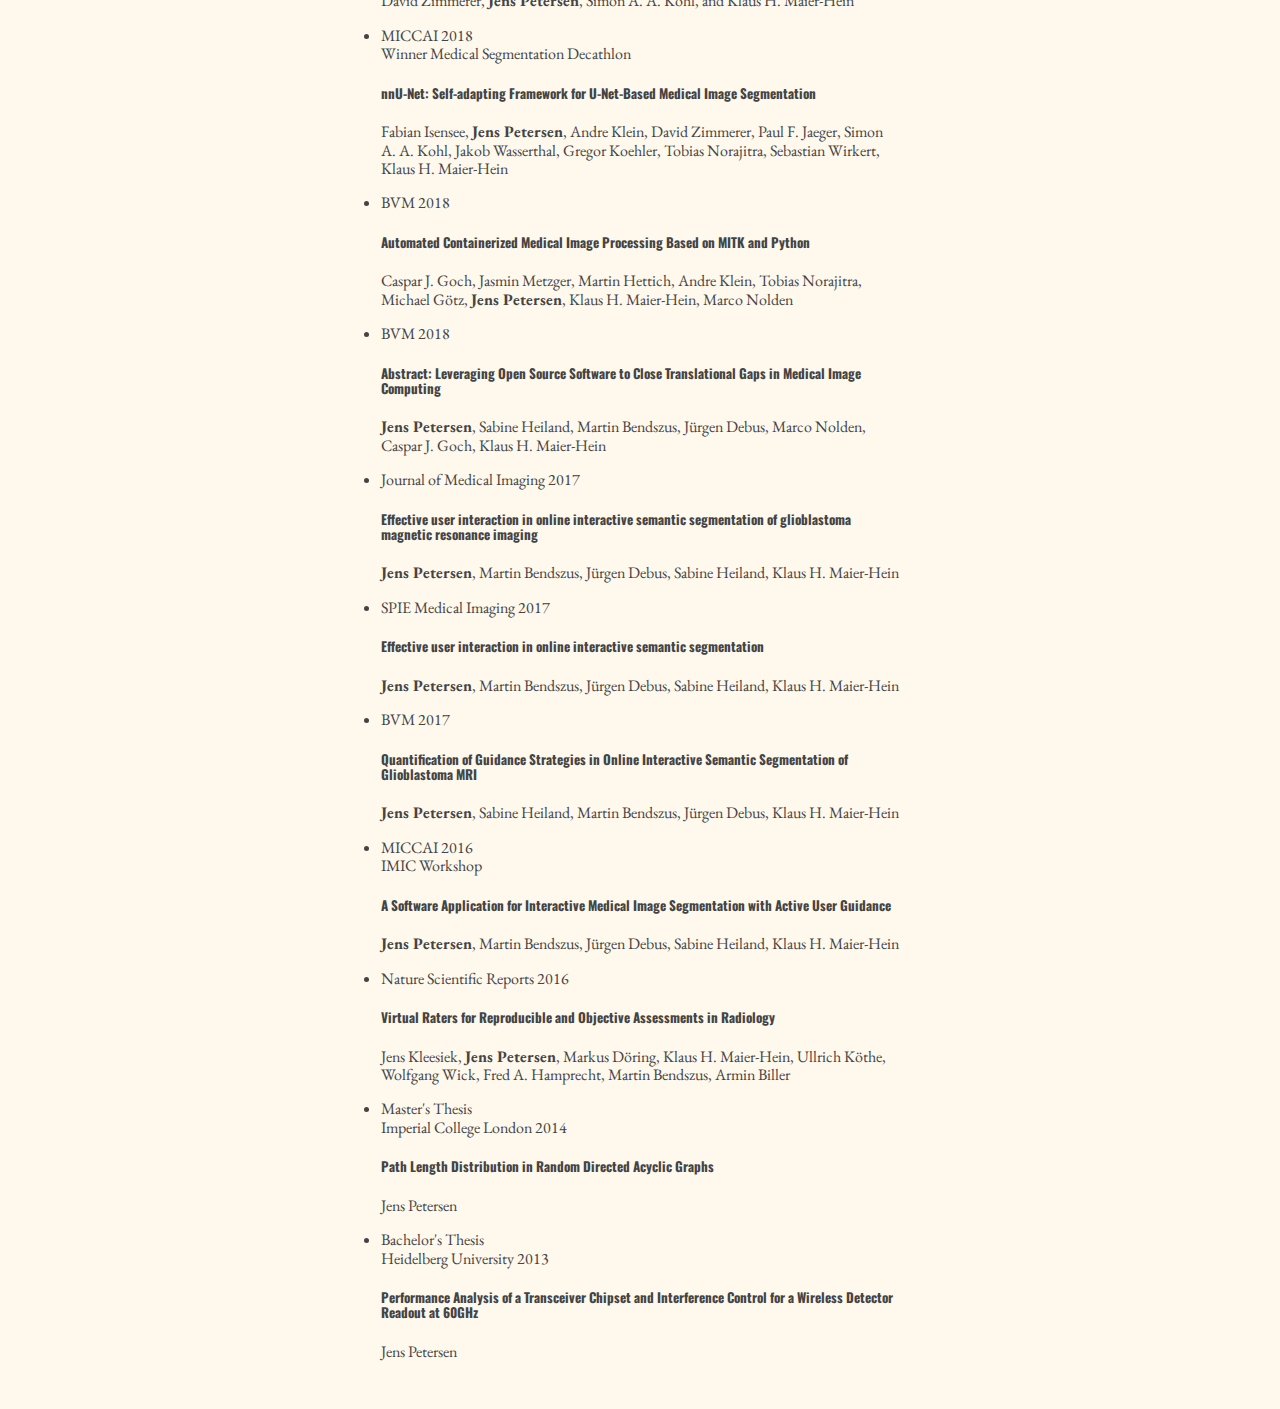
==== commit 9b166bb3: "Add two new publications" ====
--- a/publications.html
+++ b/publications.html
@@ -16,12 +16,36 @@
 
     <div class="content">
         <ul class="list-unstyled">
-            
+
+            <li class="media">
+                <span class="d-flex mr-3 venue">UAI 2021</span>
+                <div class="media-body">
+                    <h5 class="mt-0 mb-1 talk-link">
+                        GP-ConvCNP: Better Generalization for Conditional Convolutional Neural Processes on Time Series
+                        Data
+                    </h5>
+                    <b>Jens Petersen</b>, Gregor Köhler, David Zimmerer, Fabian Isensee, Paul F. Jäger, Klaus H.
+                    Maier-Hein
+                </div>
+            </li>
+
+            <li class="media">
+                <span class="d-flex mr-3 venue">MICCAI 2021</span>
+                <div class="media-body">
+                    <h5 class="mt-0 mb-1 talk-link">
+                        Continuous-Time Deep Glioma Growth Models
+                    </h5>
+                    <b>Jens Petersen</b>, Fabian Isensee, Gregor Köhler, Paul F. Jäger, David Zimmerer, Ulf Neuberger,
+                    Wolfgang Wick, Jürgen Debus, Sabine Heiland, Martin Bendszus, Philipp Vollmuth, Klaus H. Maier-Hein
+                </div>
+            </li>
+
             <li class="media">
                 <span class="d-flex mr-3 venue">PhD Thesis<br>Heidelberg University 2020</span>
                 <div class="media-body">
                     <h5 class="mt-0 mb-1 talk-link">
-                        <a href="https://archiv.ub.uni-heidelberg.de/volltextserver/29234/1/Jens_Petersen-Learning_Distributions_of_Functions_on_a_Continuous_Time_Domain.pdf">
+                        <a
+                            href="https://archiv.ub.uni-heidelberg.de/volltextserver/29234/1/Jens_Petersen-Learning_Distributions_of_Functions_on_a_Continuous_Time_Domain.pdf">
                             Learning Distributions of Functions on a Continuous Time Domain
                         </a>
                     </h5>
@@ -266,4 +290,4 @@
 
 </body>
 
-</html>
+</html>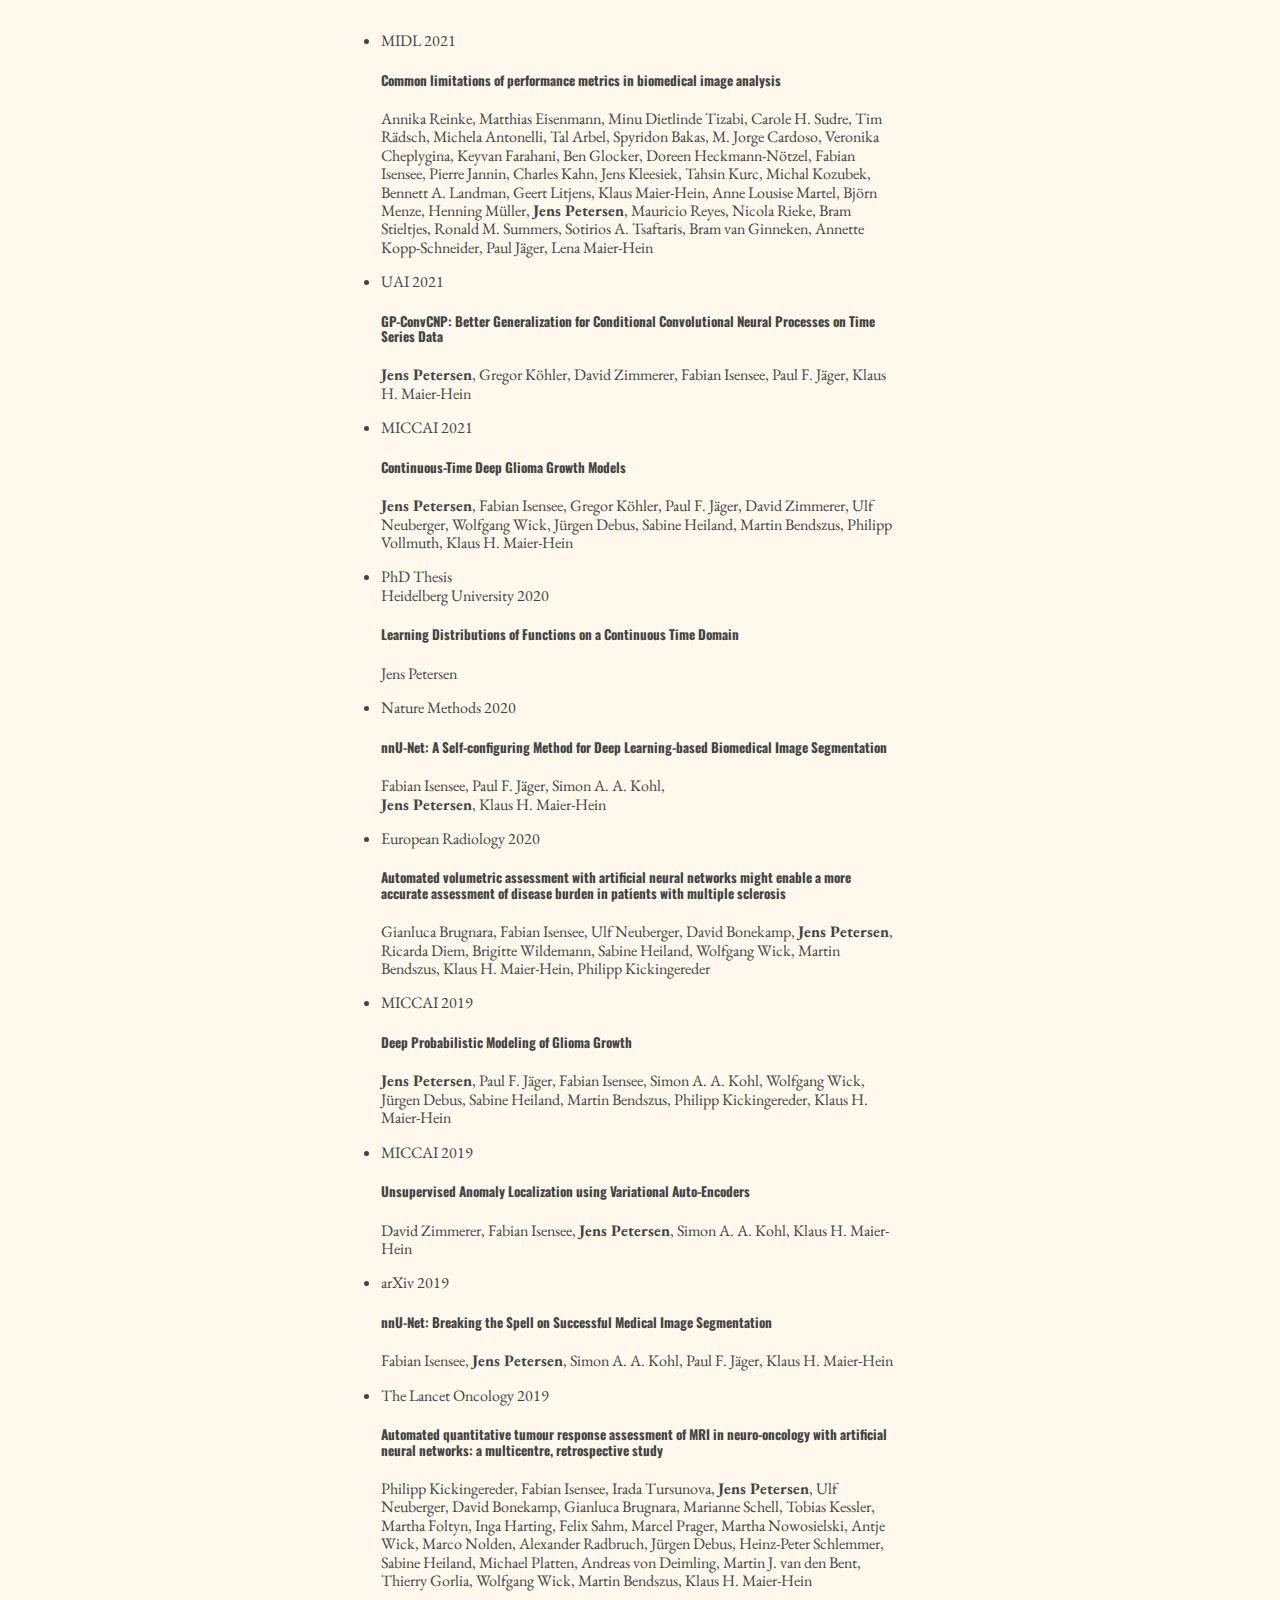
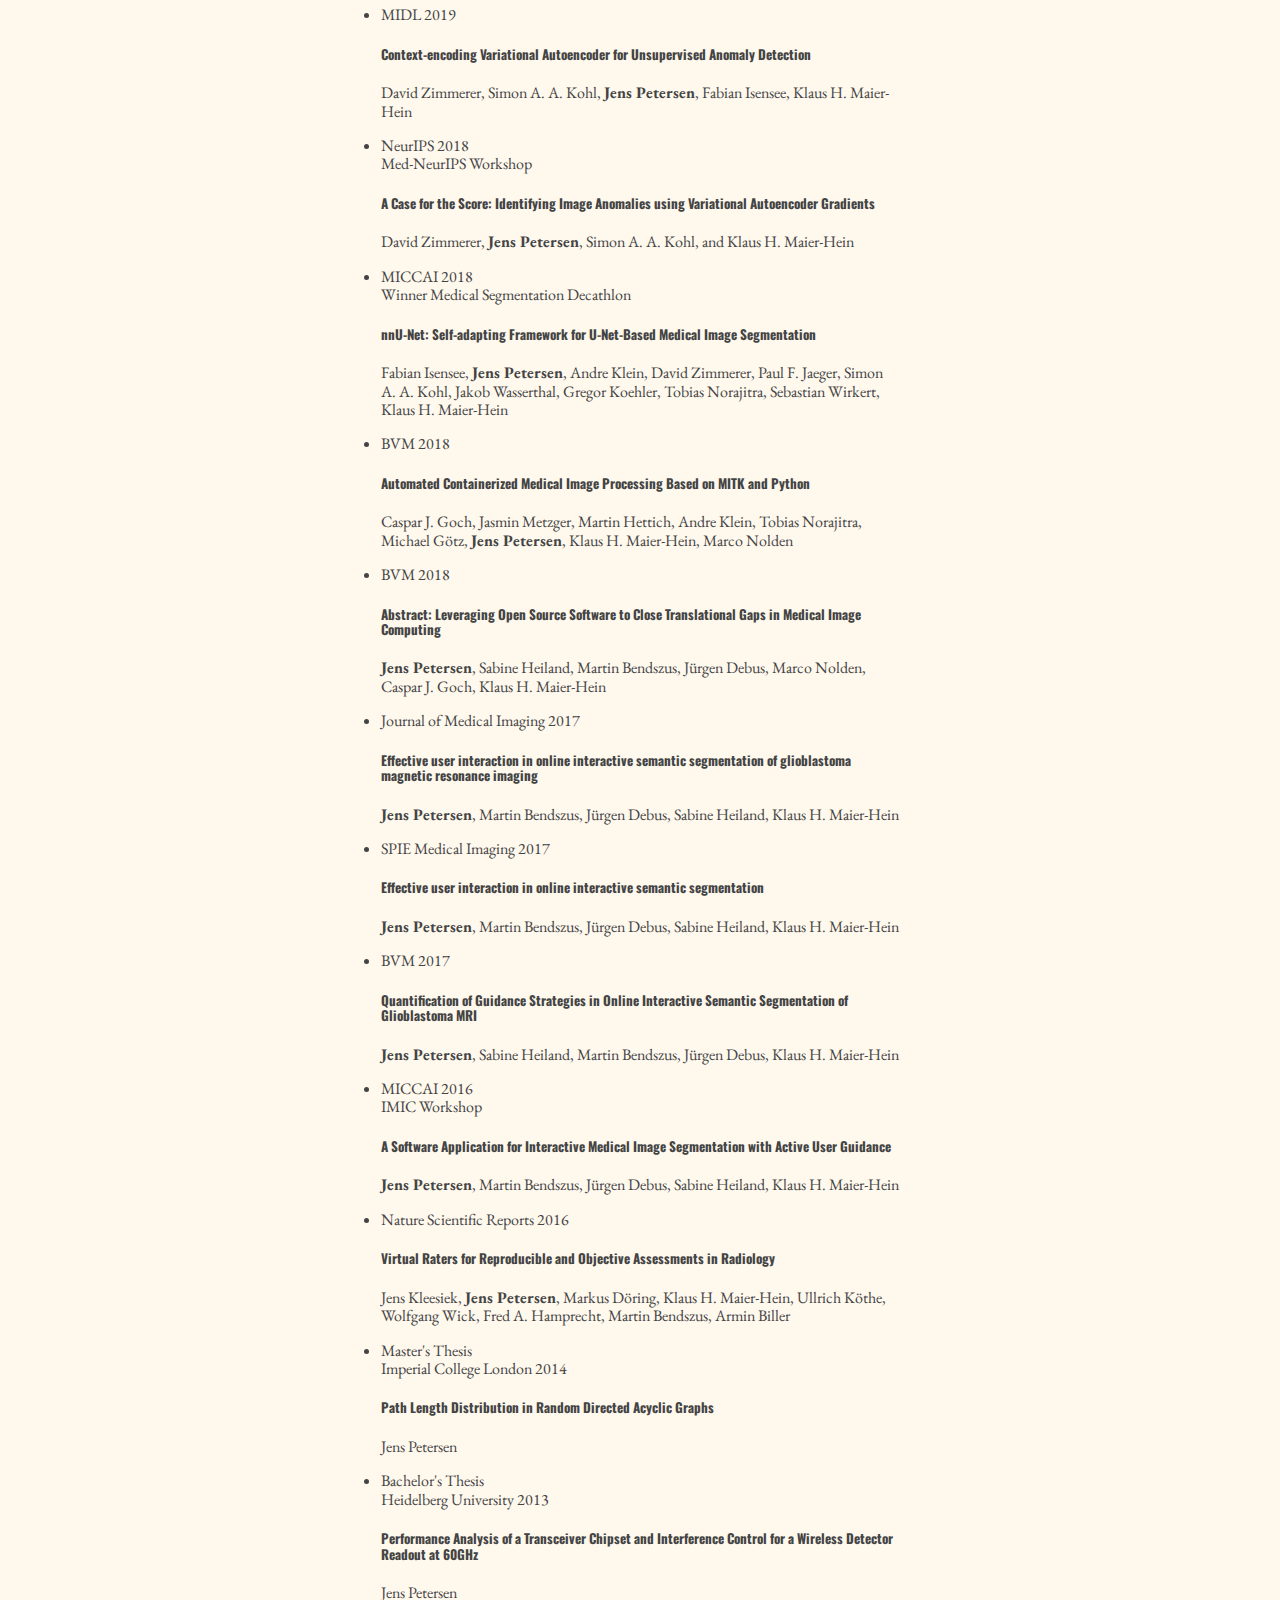
==== commit 20644ab7: "Add new publications and missing links" ====
--- a/publications.html
+++ b/publications.html
@@ -18,11 +18,32 @@
         <ul class="list-unstyled">
 
             <li class="media">
+                <span class="d-flex mr-3 venue">MIDL 2021</span>
+                <div class="media-body">
+                    <h5 class="mt-0 mb-1 talk-link">
+                        <a href="https://2021.midl.io/papers/a4">
+                            Common limitations of performance metrics in biomedical image analysis
+                        </a>
+                    </h5>
+                    Annika Reinke, Matthias Eisenmann, Minu Dietlinde Tizabi, Carole H. Sudre,
+                    Tim Rädsch, Michela Antonelli, Tal Arbel, Spyridon Bakas, M. Jorge Cardoso,
+                    Veronika Cheplygina, Keyvan Farahani, Ben Glocker, Doreen Heckmann-Nötzel,
+                    Fabian Isensee, Pierre Jannin, Charles Kahn, Jens Kleesiek, Tahsin Kurc,
+                    Michal Kozubek, Bennett A. Landman, Geert Litjens, Klaus Maier-Hein,
+                    Anne Lousise Martel, Björn Menze, Henning Müller, <b>Jens Petersen</b>, Mauricio Reyes,
+                    Nicola Rieke, Bram Stieltjes, Ronald M. Summers, Sotirios A. Tsaftaris,
+                    Bram van Ginneken, Annette Kopp-Schneider, Paul Jäger, Lena Maier-Hein
+                </div>
+            </li>
+
+            <li class="media">
                 <span class="d-flex mr-3 venue">UAI 2021</span>
                 <div class="media-body">
                     <h5 class="mt-0 mb-1 talk-link">
-                        GP-ConvCNP: Better Generalization for Conditional Convolutional Neural Processes on Time Series
-                        Data
+                        <a href="https://www.auai.org/uai2021/pdf/uai2021.355.pdf">
+                            GP-ConvCNP: Better Generalization for Conditional Convolutional
+                            Neural Processes on Time Series Data
+                        </a>
                     </h5>
                     <b>Jens Petersen</b>, Gregor Köhler, David Zimmerer, Fabian Isensee, Paul F. Jäger, Klaus H.
                     Maier-Hein
@@ -33,7 +54,9 @@
                 <span class="d-flex mr-3 venue">MICCAI 2021</span>
                 <div class="media-body">
                     <h5 class="mt-0 mb-1 talk-link">
-                        Continuous-Time Deep Glioma Growth Models
+                        <a href="https://arxiv.org/abs/2106.12917">
+                            Continuous-Time Deep Glioma Growth Models
+                        </a>
                     </h5>
                     <b>Jens Petersen</b>, Fabian Isensee, Gregor Köhler, Paul F. Jäger, David Zimmerer, Ulf Neuberger,
                     Wolfgang Wick, Jürgen Debus, Sabine Heiland, Martin Bendszus, Philipp Vollmuth, Klaus H. Maier-Hein
